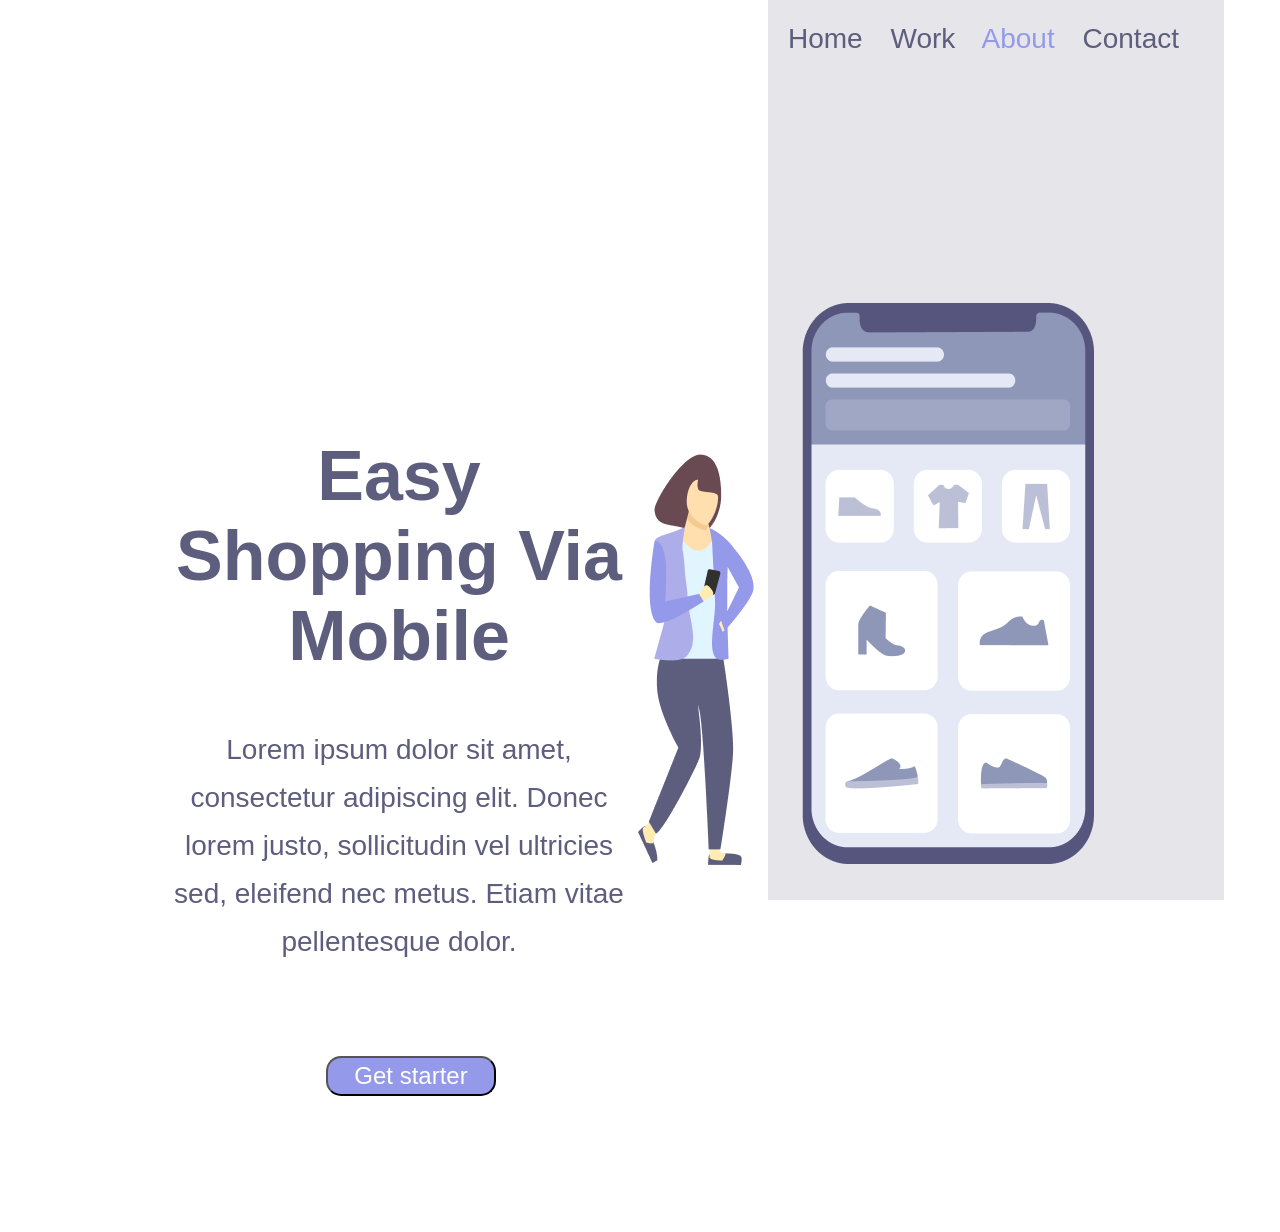
==== projeto-3/index.html @ 476e8415 "primeiro projeto responsivo" ====
<!DOCTYPE html>
<html lang="en">

<head>
    <link rel="stylesheet" href="./styles.css">
    <meta charset="UTF-8">
    <meta name="viewport" content="width=device-width, initial-scale=1.0">
    <title>Document</title>
</head>

<body>
    <div class="container">

        <section class="section-left">
            <h1>Easy Shopping
                Via Mobile</h1>

            <p>Lorem ipsum dolor sit amet, consectetur adipiscing
                elit. Donec lorem justo, sollicitudin vel ultricies sed,
                eleifend nec metus. Etiam vitae pellentesque dolor. </p>

            <button>Get starter</button>



        </section>






 
        <section class="section-right">
            <header> <a>Home</a>
                <a>Work</a>
                <a>About</a>
                <a>Contact</a>
               
            </header>

           
 <img src="./Illustration-3-3.png" alt="foto" class="img">

        </section>













    </div>












</body>

</html>
---- projeto-3/styles.css ----
* {
    margin: 0;
    padding: 0;
    box-sizing: border-box;
    font-family: "Oswald", sans-serif;


}

.container {
    width: 100vw;
    height: 100vh;

}







.section-left {
    width: 60%;
    padding: 136px;


    display: inline-block;

}

h1 {
    margin-top: 300px;
    font-size: 70px;
    margin-bottom: 50px;
    line-height: 80px;
    letter-spacing: 0;
    color: #5D5D7D;
    margin-left: 30px;
    text-align: center;

}

p {
    margin-bottom: 50px;


    font-size: 28px;
    margin-left: 30px;
    line-height: 48px;
    color: #5D5D7D;
    text-align: center;

}


button {
    background-color: #9499EA;
    height: 40px;
    width: 170px;
    font-size: 24px;
    margin-left: 190px;
    line-height: 100%;
    text-align: center;
    color: #ffffff;
    border-radius: 15px;
    margin-top: 40px;
    cursor: pointer;
    text-align: center;
}



.section-right {
    width: 40%px;
    height: 100vh;
    display: inline-block;
    background-color: rgba(93, 93, 125, 0.16);
    position: absolute;
    font-size: 28px;
    line-height: 100%;
    font-weight: 400px;
    color: rgba(93, 93, 125, 1);



}

img {
    position: relative;
    top: 25%;
    right: 130px;

}

header {
    margin: 25px 20px;
    word-spacing: 20px;
}

header a {
    cursor: pointer;

}

header a:nth-last-child(2) {
    color: #9499EA;
}

button:hover {

    opacity: 0.5;

}

button:active {

    opacity: 0.8;



}

@media screen and (max-width: 900px) {

    .section-left {
        width: 100%;
        padding: 0px;
        margin: 0px;
        height: 50%;
        display: block
        
    }



.section-right {
    width: 100%px;
    height: auto;
    display: block;
    position: static;
    padding: 40px;

}

img {
    position: static;
    max-width: 90%;

}

header {
    display: none;


}
h1{
font-size: 36px;
line-height: 52px;
width: auto;
margin: 58px 50px 0 50px;
text-align: center;

}
p{
margin: 15px 40px;
width: auto;
text-align: center;
font-size: 14px;
line-height: 24px;

}

button{
margin:0 auto;
display: block;





}





}




}
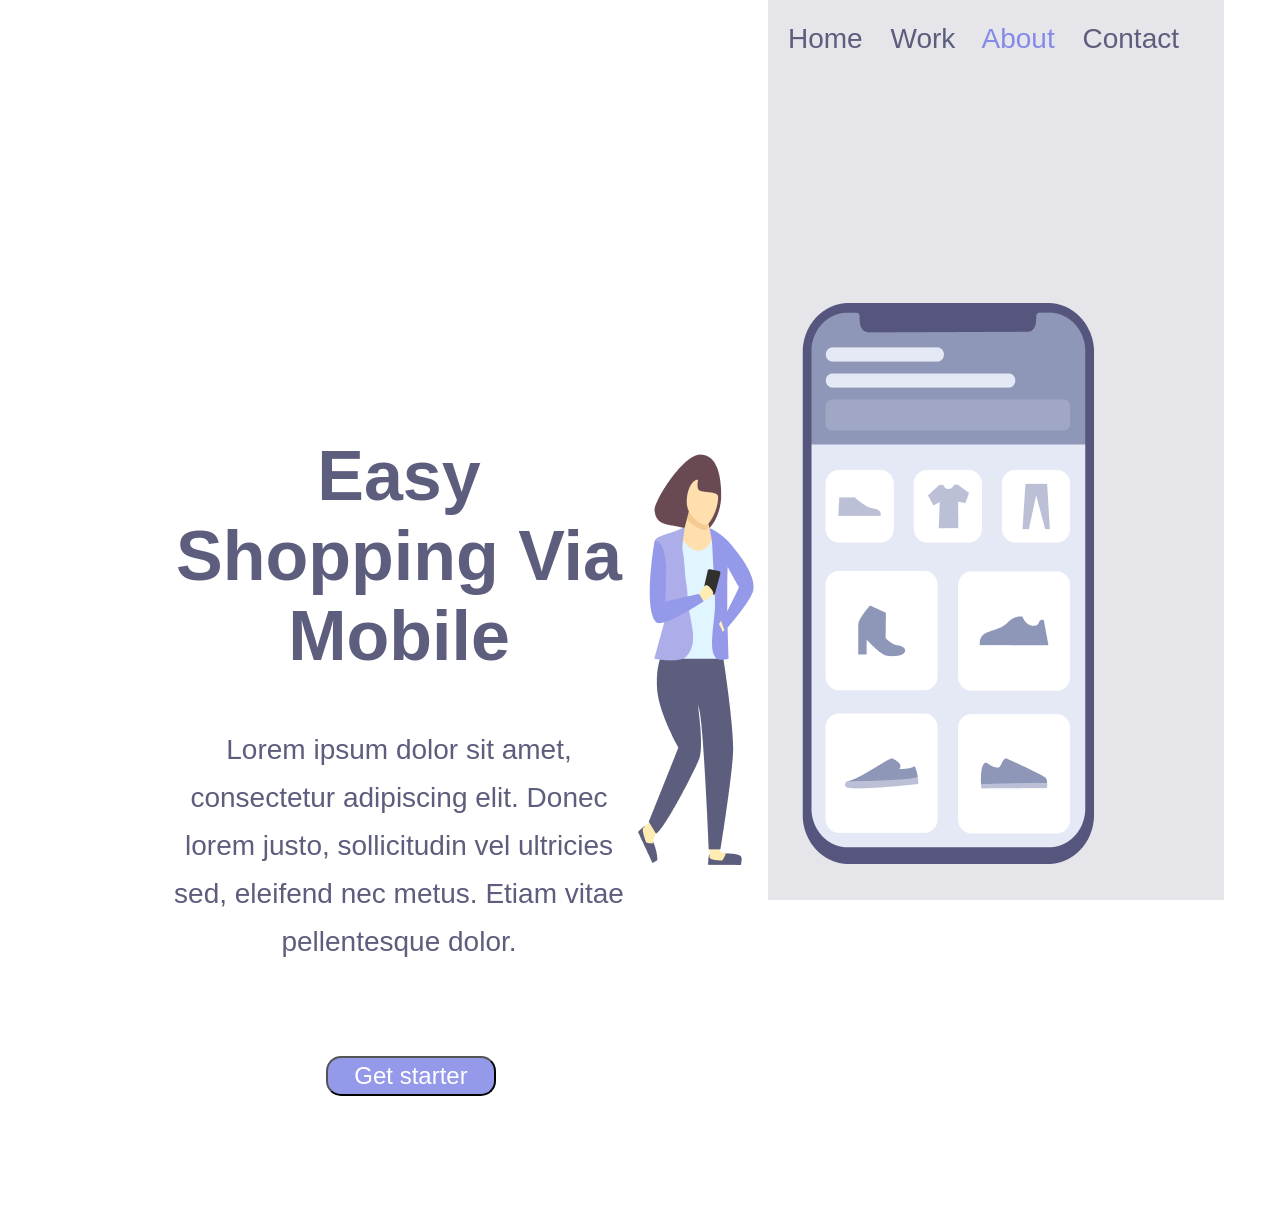
==== commit 43254763: "nova branch" ====
--- a/projeto-3/index.html
+++ b/projeto-3/index.html
@@ -5,7 +5,7 @@
     <link rel="stylesheet" href="./styles.css">
     <meta charset="UTF-8">
     <meta name="viewport" content="width=device-width, initial-scale=1.0">
-    <title>Document</title>
+    <title>esta é minha nova branch developed</title>
 </head>
 
 <body>
@@ -30,17 +30,18 @@
 
 
 
- 
+
         <section class="section-right">
-            <header> <a>Home</a>
+            <header> 
+                <a>Home</a>
                 <a>Work</a>
                 <a>About</a>
                 <a>Contact</a>
-               
+
             </header>
 
-           
- <img src="./Illustration-3-3.png" alt="foto" class="img">
+
+            <img src="./Illustration-3-3.png" alt="foto" class="img">
 
         </section>
 
--- a/projeto-3/styles.css
+++ b/projeto-3/styles.css
@@ -3,27 +3,16 @@
     padding: 0;
     box-sizing: border-box;
     font-family: "Oswald", sans-serif;
-
-
 }
 
 .container {
     width: 100vw;
     height: 100vh;
-
 }
-
-
-
-
-
-
 
 .section-left {
     width: 60%;
     padding: 136px;
-
-
     display: inline-block;
 
 }
@@ -42,8 +31,6 @@
 
 p {
     margin-bottom: 50px;
-
-
     font-size: 28px;
     margin-left: 30px;
     line-height: 48px;
@@ -51,7 +38,6 @@
     text-align: center;
 
 }
-
 
 button {
     background-color: #9499EA;
@@ -89,7 +75,6 @@
     position: relative;
     top: 25%;
     right: 130px;
-
 }
 
 header {
@@ -103,7 +88,7 @@
 }
 
 header a:nth-last-child(2) {
-    color: #9499EA;
+    color: #858ae6;
 }
 
 button:hover {
@@ -115,9 +100,6 @@
 button:active {
 
     opacity: 0.8;
-
-
-
 }
 
 @media screen and (max-width: 900px) {
@@ -128,65 +110,58 @@
         margin: 0px;
         height: 50%;
         display: block
-        
     }
 
+    .section-right {
+        width: 100%px;
+        height: auto;
+        display: block;
+        position: static;
+        padding: 40px;
 
+    }
 
-.section-right {
-    width: 100%px;
-    height: auto;
-    display: block;
-    position: static;
-    padding: 40px;
+    img {
+        position: static;
+        max-width: 90%;
 
-}
+    }
 
-img {
-    position: static;
-    max-width: 90%;
+    header {
+        display: none;
+    }
 
-}
+    h1 {
+        font-size: 36px;
+        line-height: 52px;
+        width: auto;
+        margin: 58px 50px 0 50px;
+        text-align: center;
 
-header {
-    display: none;
+    }
 
+    p {
+        margin: 15px 40px;
+        width: auto;
+        text-align: center;
+        font-size: 14px;
+        line-height: 24px;
+        border: #5D5D7D;
 
-}
-h1{
-font-size: 36px;
-line-height: 52px;
-width: auto;
-margin: 58px 50px 0 50px;
-text-align: center;
+    }
 
-}
-p{
-margin: 15px 40px;
-width: auto;
-text-align: center;
-font-size: 14px;
-line-height: 24px;
-
-}
-
-button{
-margin:0 auto;
-display: block;
+    button {
+        margin: 0 auto;
+        display: block;
 
 
 
 
 
-}
+    }
 
 
 
 
 
-}
-
-
-
-
 }
